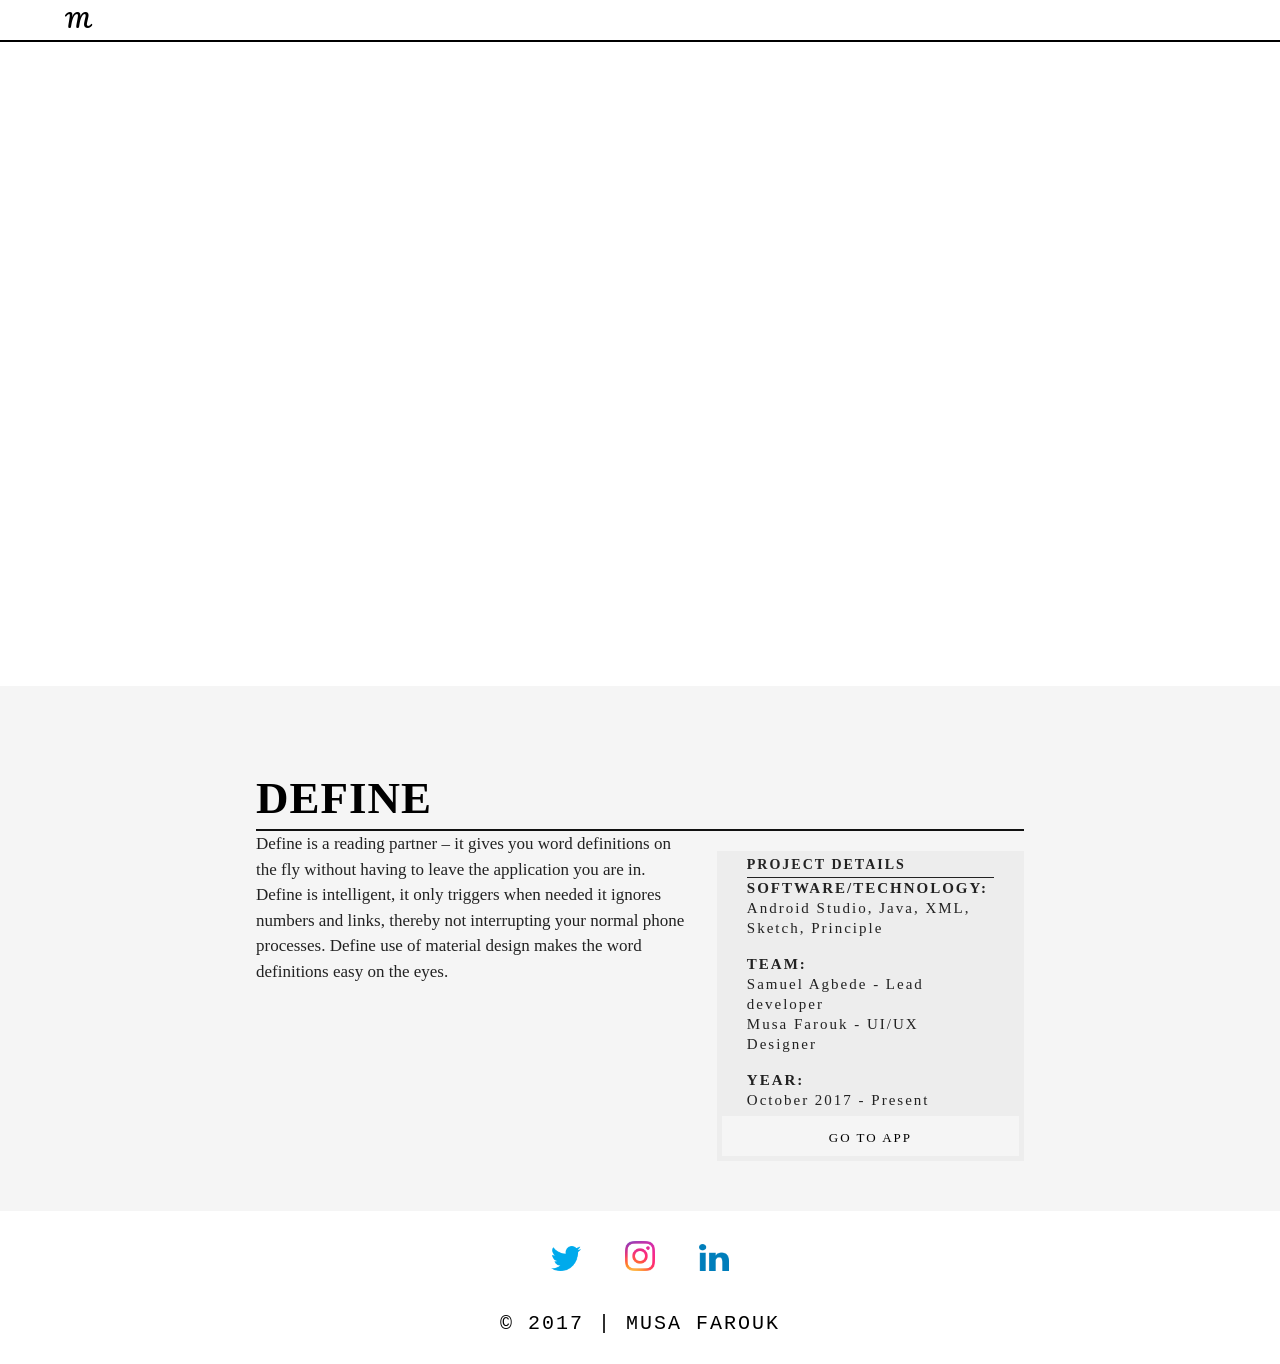
==== public/pages/define.html @ cdbae382 "Initial commit" ====
<!DOCTYPE html>
<!--
    Site Design By Musa Farouk Ikhade
    08140719844
    musa@mquantative.com
-->
<html>
<head>
		<!-- Page title -->
		<title>Define App | Musa Farouk</title>

		<!--Site design by Musa Farouk-->
		<meta charset="utf-8">
		<meta name="viewport" content="width=device-width, initial-scale=1.0, shrink-to-fit=no">

		<!--Link to css files-->
		<link href="https://fonts.googleapis.com/css?family=Pacifico" rel="stylesheet">
		<link href="define.css" rel="stylesheet" type="text/css">
		<link rel="shortcut icon" href="assets/img/favicon.ico" type="image/x-icon">
		<link rel="icon" href="assets/img/favicon.ico" type="image/x-icon">
		<link rel="icon" sizes="16x16 32x32" type="image/x-icon" href="/assets/img/favicon.ico">

		<!-- Scripts are loaded here -->
		<script src="../assets/js/jquery-3.2.1.js"></script>
		<script src="../assets/js/particles.js"></script>
		<script src="../assets/js/main.js"></script>

</head>
<body>

<!-- Navigation section here -->
<div class="nav">
	<div class="container" >
		<div class="left-nav">
			<p>M</p>
		</div>
		<div class="right-nav">
				
		</div>
	</div>
</div>

<!-- Jumbrotron section -->
<div class="jumbotron">
	<div class="container">
		<video src="../assets/vid/IMG_9591.MOV" autoplay="" loop=""></video>
		<a href="#link2">
		<img class="arrow bounce" src="../assets/img/arrow-b.png">
		</a>
	</div>
</div>

<br><br><br>

<!-- APPLICATION INFO -->
<div class="info_proyecto" id="link2">
	<div class="info_interior">
		<h2>DEFINE</h2>
			<div class="left">
			<p>Define is a reading partner – it gives you word definitions on the fly without having to leave the application you are in. Define is intelligent, it only triggers when needed it ignores numbers and links, thereby not interrupting your normal phone processes. Define use of material design makes the word definitions easy on the eyes.</p>
			</div>
			<div class="right">
				<div class="detail">
					<h5>PROJECT DETAILS</h5>
					<p><b>SOFTWARE/TECHNOLOGY:</b></p>
					<p class="more_detail">Android Studio, Java, XML, Sketch, Principle</p>
					<br>
					<p><b>TEAM:</b></p>
					<p>Samuel Agbede - Lead developer</p>
					<p>Musa Farouk - UI/UX Designer</p>
					<br>
					<p><b>YEAR:</b></p>
					<p class="more_detail">October 2017 - Present</p>
					</div>
					<a href="http://bit.ly/DefineApp" target="_blank">
						<button class="website">
							GO TO APP
						</button>
					</a>
				</div>
			</div>
</div>
</div>


<!-- Footer section -->
<div class="container">
<div class="footer">
		<div class="right-footer">
			<div class="social-buttons">
				<div>
					<span><a target="_blank" href="https://twitter.com/DevlinBlake"><img alt="Twitter" class="social-buttons-img" src="../assets/img/twitter-c.png"></a></span>
					<span><a target="_blank" href="https://www.instagram.com/devlinblake"><img alt="Instagram" class="social-buttons-img" src="../assets/img/instagram-c.png"></a></span>
					<span><a target="_blank" href="https://www.linkedin.com/in/farouk-musa-487773127/"><img alt="LinkedIn" class="social-buttons-img" src="../assets/img/linkedin-c.png"></a></span>
					<!-- <span><a target="_blank" href="#"><img alt="Youtube" class="social-buttons-img" src="assets/img/youtube-b.png"></a></span> -->
				</div>
			</div>
		</div>
		<p>&copy; 2017 | MUSA FAROUK</p>
	</div>
</div>
</body>
</html>
---- public/pages/define.css ----
/*General page styling is here*/
/*Body styling is here*/
html, body, div, span, object, iframe, h1, h2, h3, h4, h5, h6, p, blockquote, pre, abbr, address, cite, code, del, dfn, em, img, ins, kbd, q, samp, small, strong, sub, sup, var, b, i, dl, dt, dd, ol, ul, li, fieldset, form, label, legend, table, caption, tbody, tfoot, thead, tr, th, td, article, aside, canvas, details, figcaption, figure, footer, header, hgroup, menu, nav, section, summary, time, mark, audio, video {
	margin: 0;
	padding: 0;
	border: 0;
	outline: 0;
	font-size: 100%;
	vertical-align: baseline;
	background: transparent;
}

body {
	line-height: 1;
}

/*Container styling begins here*/
.container
{
	padding-right: 10px;
	padding-left: 10px;
	margin-right: auto;
	margin-left: auto;
}
@media (min-width: 768px)
{
	.container
	{
		width: 750px;
  	}
}
@media (min-width: 992px)
{
	.container
  	{
		width: 970px;
	}
}
@media (min-width: 1200px)
{
	.container
	{
		width: 1170px;
	}
}


.arrow
{
	
	width: 40px;
	position: absolute;
	bottom: 0;
	left: 50%;
	margin-left:-20px;
	z-index: 0;
}

.bounce
{
  -moz-animation: bounce 2s infinite;
  -webkit-animation: bounce 2s infinite;
  animation: bounce 2s infinite;
}

@keyframes bounce {
  0%, 20%, 50%, 80%, 100% {
    transform: translateY(0);
  }
  40% {
    transform: translateY(-30px);
  }
  60% {
    transform: translateY(-15px);
  }
}

/*Media Queries for smaller phones e.g Nokia or old blackberry phones*/
@media screen and (min-width: 0px) and (max-width: 299px)
{
	html
	{
		display:none;
	}
	
}

/*Media Queries for smart phones and phablets eg iphone 8 & Iphone 8 plus*/
@media screen and (min-width: 300px) and (max-width: 374px)
{
	body
	{
		/*background: url("../assets/img/darkbg.jpg") no-repeat #0a0d0f;*/
	}
	/*Navigation sevtion here*/
	.nav
	{
		width: 100%;
		padding: 10px;
		border-bottom: 2px solid #000;
		z-index: -2;
		position: fixed;
    	
		/*box-shadow: 0px 2px 2px 0px rgba(0,0,0,0.5);*/
	}
	/*Left navigation section here*/
	.left-nav p
	{
		font-family: 'Pacifico';
		color: #000000;
		font-size: 20px;
	}
	/*Jumbotron section here*/
	.jumbotron
	{
		text-align: center;

	}
	/*Jumbotron video*/
	.jumbotron video
	{
		padding-top: 50px;
		width: 100%;
	}
	

	/*Application info*/
	.info_proyecto
	{
		text-align: center;
		height: auto;
		background-color: whitesmoke;
		position: relative;
		padding-top: 20px;
		padding-bottom: 30px;
		z-index: 99999;
	}
	.info_proyecto .info_interior
	{
		width: 60%;
		max-width: 800px;
		margin: 0 auto;
		padding-top: 40px;
		height: 100%;
		box-sizing: border-box;
		position: relative;
		overflow: hidden;
		text-align: center;
	}
    .info_proyecto .info_interior h2
    {
		font-family: 'Roboto';
		font-size: 45px;
		border-bottom: 2px solid #111111;
		padding-bottom: 8px;
		letter-spacing: 1px;
	}
    .info_proyecto .info_interior .left
    {
			}
	.info_proyecto .info_interior .left p
	{
        font-family: 'Roboto';
        font-size: 15px;
        color: #222;
        text-align: center;
        line-height: 1.5;
    }
      .info_proyecto .info_interior .left img
      {
        width: 160%;
    }
    .info_proyecto .info_interior .right
    {
		text-align: center;	
	}
    .info_proyecto .info_interior .right .detail
	{
		text-align: center;
        height: auto;
        background-color: #ededed;
        margin-top: 20px;
        font-family: 'brandon-text-bold';
        color: #222;
    }
    .info_proyecto .info_interior .right .detail h5
    {
    	text-align: center;
    	font-family: 'Roboto';
		font-size: 14px;
		letter-spacing: 2px;
		padding-top: 5px;
		padding-bottom: 5px;
		border-bottom: 1px solid #222;
	}
	.info_proyecto .info_interior .right .detail p
	{
		letter-spacing: 2px;
		line-height: 20px;
		font-family: 'Roboto';
		font-size: 12px;
    }
	.info_proyecto .info_interior .right .website
	{
        border-bottom: 5px solid #ededed;
        border-left: 5px solid #ededed;
        border-right: 5px solid #ededed;
        border-top: 5px solid #ededed;
        height: 50px;
        width: 100%;
        margin-top: 0px;
        font-family: 'Roboto';
        box-sizing: border-box;
        padding-top: 5px;
        font-size: 13px;
        letter-spacing: 2px;
        background-color: whitesmoke;
        -webkit-transition: background-color 0.4s;
    }
	.info_proyecto .info_interior .right .website:hover
	{
		background-color: #222;
		color: white;
		border: 1px solid #222;
		transition-duration: 0.6s;
	}
    .info_proyecto .info_interior .right .website:active, .info_proyecto .info_interior .right .website:focus
    {
		outline: none;
		border: none;
	}


	/*Footer section*/
	.footer
	{
		right: 0;
		left: 0;
		float: center;
		text-align: center;
		padding: 10px;
	}
	/*Social button section*/
	.social-buttons div span
	{
		display: inline;
		list-style-type: none;
	}
	/*social buttons image*/
	.social-buttons div span a img
	{
		width: 20px;
		margin-left: auto;
		margin-right: auto;
		padding: 20px;
		transition: all 0.3s ease-in;
	}

	.social-buttons div span a img:hover
	{
		margin-bottom: 5px;
	}
	/*footer text*/
	.footer p
	{
		padding: 20px;
		color: #000;
		letter-spacing: 2px;
		font-family: monospace;
		font-size: 10px;
	}
}

/*Media Queries for devices slightly larger than tablets but not laptops or desktops e.g iPad Pro*/
@media screen and (min-width: 375px) and (max-width: 959px)
{
	body
	{
		/*background: url("../assets/img/darkbg.jpg") no-repeat #0a0d0f;*/
	}
	/*Navigation sevtion here*/
	.nav
	{
		width: 100%;
		padding: 10px;
		border-bottom: 2px solid #000;
		z-index: -2;
		position: fixed;
    	
		/*box-shadow: 0px 2px 2px 0px rgba(0,0,0,0.5);*/
	}
	/*Left navigation section here*/
	.left-nav p
	{
		font-family: 'Pacifico';
		color: #000000;
		font-size: 20px;
	}
	/*Jumbotron section here*/
	.jumbotron
	{
		text-align: center;

	}
	/*Jumbotron video*/
	.jumbotron video
	{
		padding-top: 50px;
		width: 100%;
	}
	

	/*Application info*/
	.info_proyecto
	{
		text-align: center;
		height: auto;
		background-color: whitesmoke;
		position: relative;
		padding-top: 20px;
		padding-bottom: 30px;
		z-index: 99999;
	}
	.info_proyecto .info_interior
	{
		width: 60%;
		max-width: 800px;
		margin: 0 auto;
		padding-top: 40px;
		height: 100%;
		box-sizing: border-box;
		position: relative;
		overflow: hidden;
		text-align: center;
	}
    .info_proyecto .info_interior h2
    {
		font-family: 'Roboto';
		font-size: 45px;
		border-bottom: 2px solid #111111;
		padding-bottom: 8px;
		letter-spacing: 1px;
	}
    .info_proyecto .info_interior .left
    {
			}
	.info_proyecto .info_interior .left p
	{
        font-family: 'Roboto';
        font-size: 15px;
        color: #222;
        text-align: center;
        line-height: 1.5;
    }
      .info_proyecto .info_interior .left img
      {
        width: 160%;
    }
    .info_proyecto .info_interior .right
    {
		text-align: center;	
	}
    .info_proyecto .info_interior .right .detail
	{
		text-align: center;
        height: auto;
        background-color: #ededed;
        margin-top: 20px;
        font-family: 'brandon-text-bold';
        color: #222;
    }
    .info_proyecto .info_interior .right .detail h5
    {
    	text-align: center;
    	font-family: 'Roboto';
		font-size: 14px;
		letter-spacing: 2px;
		padding-top: 5px;
		padding-bottom: 5px;
		border-bottom: 1px solid #222;
	}
	.info_proyecto .info_interior .right .detail p
	{
		letter-spacing: 2px;
		line-height: 20px;
		font-family: 'Roboto';
		font-size: 12px;
    }
	.info_proyecto .info_interior .right .website
	{
        border-bottom: 5px solid #ededed;
        border-left: 5px solid #ededed;
        border-right: 5px solid #ededed;
        border-top: 5px solid #ededed;
        height: 50px;
        width: 100%;
        margin-top: 0px;
        font-family: 'Roboto';
        box-sizing: border-box;
        padding-top: 5px;
        font-size: 13px;
        letter-spacing: 2px;
        background-color: whitesmoke;
        -webkit-transition: background-color 0.4s;
    }
	.info_proyecto .info_interior .right .website:hover
	{
		background-color: #222;
		color: white;
		border: 1px solid #222;
		transition-duration: 0.6s;
	}
    .info_proyecto .info_interior .right .website:active, .info_proyecto .info_interior .right .website:focus
    {
		outline: none;
		border: none;
	}


	/*Footer section*/
	.footer
	{
		right: 0;
		left: 0;
		float: center;
		text-align: center;
		padding: 10px;
	}
	/*Social button section*/
	.social-buttons div span
	{
		display: inline;
		list-style-type: none;
	}
	/*social buttons image*/
	.social-buttons div span a img
	{
		width: 20px;
		margin-left: auto;
		margin-right: auto;
		padding: 20px;
		transition: all 0.3s ease-in;
	}

	.social-buttons div span a img:hover
	{
		margin-bottom: 5px;
	}
	/*footer text*/
	.footer p
	{
		padding: 20px;
		color: #000;
		letter-spacing: 2px;
		font-family: monospace;
		font-size: 10px;
	}
}


/*Media Queries for very large screens Such as laptops*/
@media screen and (min-width: 960px) and (max-width: 2000px)
{
	body
	{
		/*background: url("../assets/img/darkbg.jpg") no-repeat #0a0d0f;*/
	}
	/*Navigation sevtion here*/
	.nav
	{
		width: 100%;
		padding: 10px;
		border-bottom: 2px solid #000;
		z-index: -2;
		position: fixed;
    	
		/*box-shadow: 0px 2px 2px 0px rgba(0,0,0,0.5);*/
	}
	/*Left navigation section here*/
	.left-nav p
	{
		font-family: 'Pacifico';
		color: #000000;
		font-size: 20px;
	}
	/*Jumbotron section here*/
	.jumbotron
	{
		text-align: center;

	}
	/*Jumbotron video*/
	.jumbotron video
	{
		padding-top: 50px;
		width: 100%;
	}
	

	/*Application info*/
	.info_proyecto
	{
		height: auto;
		background-color: whitesmoke;
		position: relative;
		padding-top: 50px;
		padding-bottom: 30px;
		z-index: 99999;
	}
	.info_proyecto .info_interior
	{
		width: 60%;
		max-width: 800px;
		margin: 0 auto;
		padding-top: 40px;
		height: 100%;
		box-sizing: border-box;
		position: relative;
		overflow: hidden;
	}
    .info_proyecto .info_interior h2
    {
		font-family: 'Roboto';
		font-size: 45px;
		border-bottom: 2px solid #111111;
		padding-bottom: 8px;
		letter-spacing: 1px;
	}
    .info_proyecto .info_interior .left
    {
		width: 60%;
		height: 350px;
		float: left;
		padding-right: 25px;
		box-sizing: border-box;
	}
	.info_proyecto .info_interior .left p
	{
        font-family: 'Roboto';
        font-size: 17px;
        color: #222;
        line-height: 1.5;
    }
      .info_proyecto .info_interior .left img
      {
        width: 160%;
    }
    .info_proyecto .info_interior .right
    {
		width: 40%;
		height: 350px;
		float: right;
		box-sizing: border-box;
	}
    .info_proyecto .info_interior .right .detail
	{
        width: 100%;
        height: auto;
        background-color: #ededed;
        margin-top: 20px;
        box-sizing: border-box;
        padding: 2px 30px 1px 30px;
        font-family: 'brandon-text-bold';
        color: #222;
    }
    .info_proyecto .info_interior .right .detail h5
    {
    	font-family: 'Roboto';
		font-size: 14px;
		letter-spacing: 2px;
		padding-top: 5px;
		padding-bottom: 5px;
		border-bottom: 1px solid #222;
	}
	.info_proyecto .info_interior .right .detail p
	{
		letter-spacing: 2px;
		line-height: 20px;
		font-family: 'Roboto';
		font-size: 15px;
    }
	.info_proyecto .info_interior .right .website
	{
        border-bottom: 5px solid #ededed;
        border-left: 5px solid #ededed;
        border-right: 5px solid #ededed;
        border-top: 5px solid #ededed;
        height: 50px;
        width: 100%;
        margin-top: 0px;
        font-family: 'Roboto';
        box-sizing: border-box;
        padding-top: 5px;
        font-size: 13px;
        letter-spacing: 2px;
        background-color: whitesmoke;
        -webkit-transition: background-color 0.4s;
    }
	.info_proyecto .info_interior .right .website:hover
	{
		background-color: #222;
		color: white;
		border: 1px solid #222;
		transition-duration: 0.6s;
	}
    .info_proyecto .info_interior .right .website:active, .info_proyecto .info_interior .right .website:focus
    {
		outline: none;
		border: none;
	}


	/*Footer section*/
	.footer
	{
		right: 0;
		left: 0;
		float: center;
		text-align: center;
		padding: 10px;
	}
	/*Social button section*/
	.social-buttons div span
	{
		display: inline;
		list-style-type: none;
	}
	/*social buttons image*/
	.social-buttons div span a img
	{
		width: 30px;
		margin-left: auto;
		margin-right: auto;
		padding: 20px;
		transition: all 0.3s ease-in;
	}

	.social-buttons div span a img:hover
	{
		margin-bottom: 5px;
	}
	/*footer text*/
	.footer p
	{
		padding: 20px;
		color: #000;
		letter-spacing: 2px;
		font-family: monospace;
		font-size: 20px;
	}
}
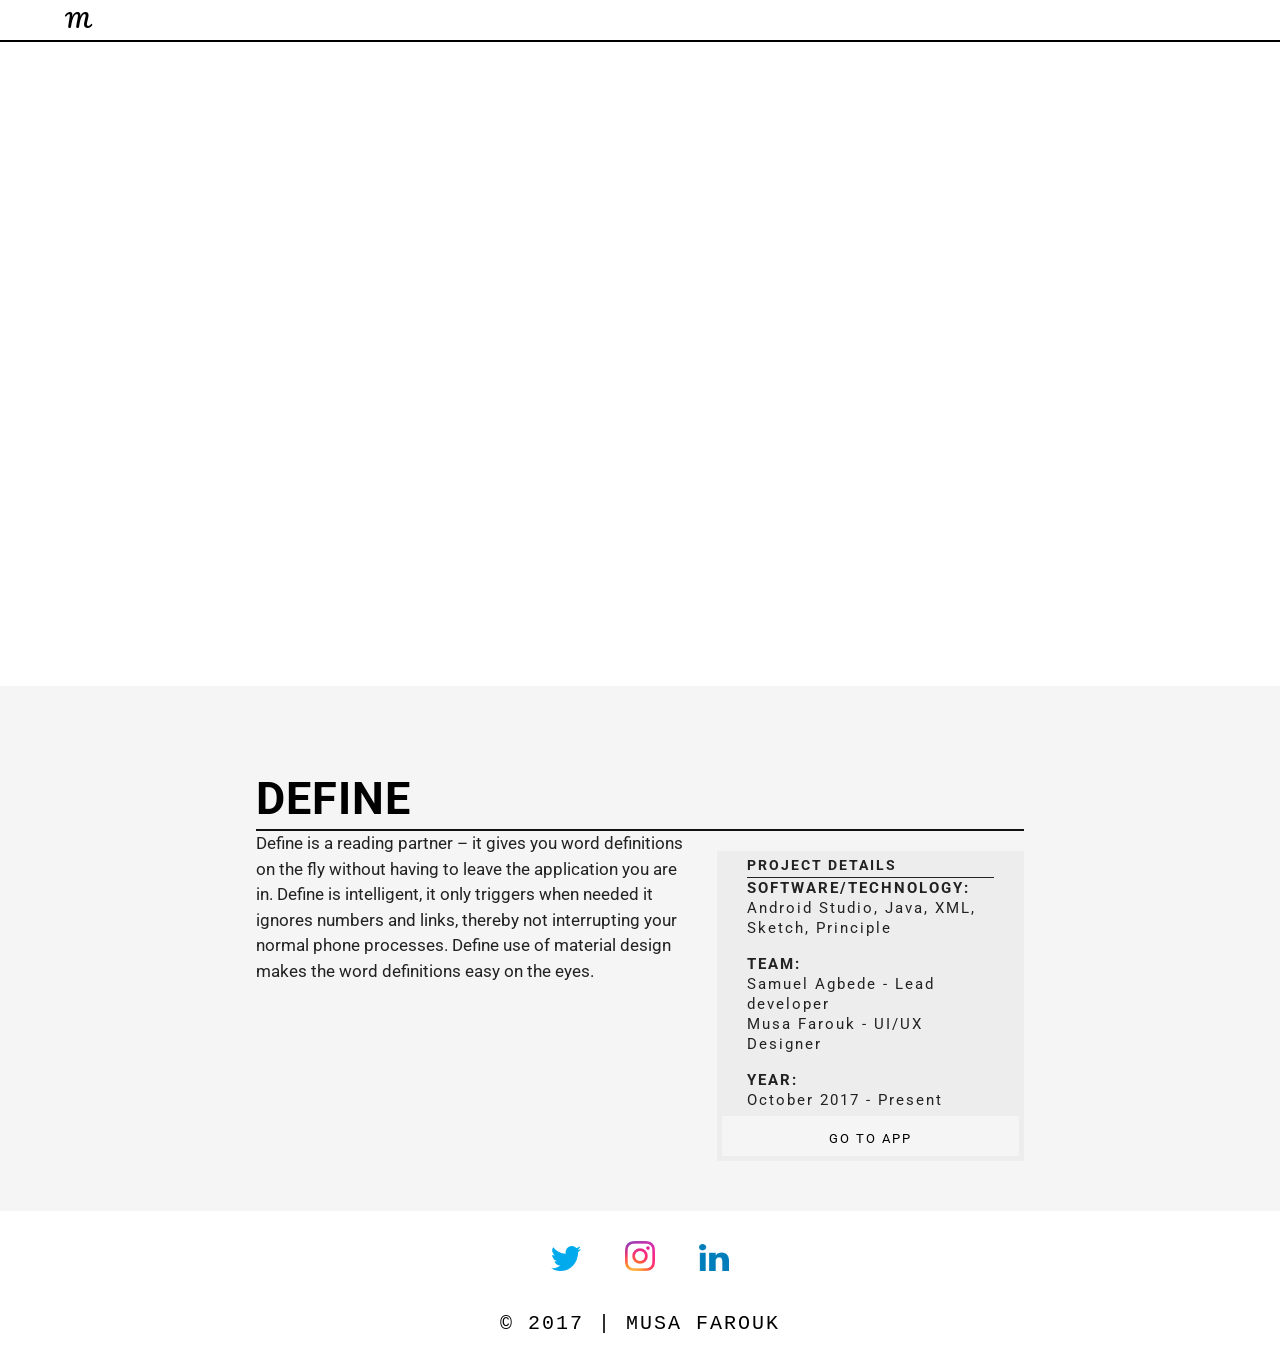
==== commit 141ee349: "Minor edits" ====
--- a/public/pages/define.html
+++ b/public/pages/define.html
@@ -15,6 +15,7 @@
 
 		<!--Link to css files-->
 		<link href="https://fonts.googleapis.com/css?family=Pacifico" rel="stylesheet">
+		<link href="https://fonts.googleapis.com/css?family=Roboto" rel="stylesheet">
 		<link href="define.css" rel="stylesheet" type="text/css">
 		<link rel="shortcut icon" href="assets/img/favicon.ico" type="image/x-icon">
 		<link rel="icon" href="assets/img/favicon.ico" type="image/x-icon">
